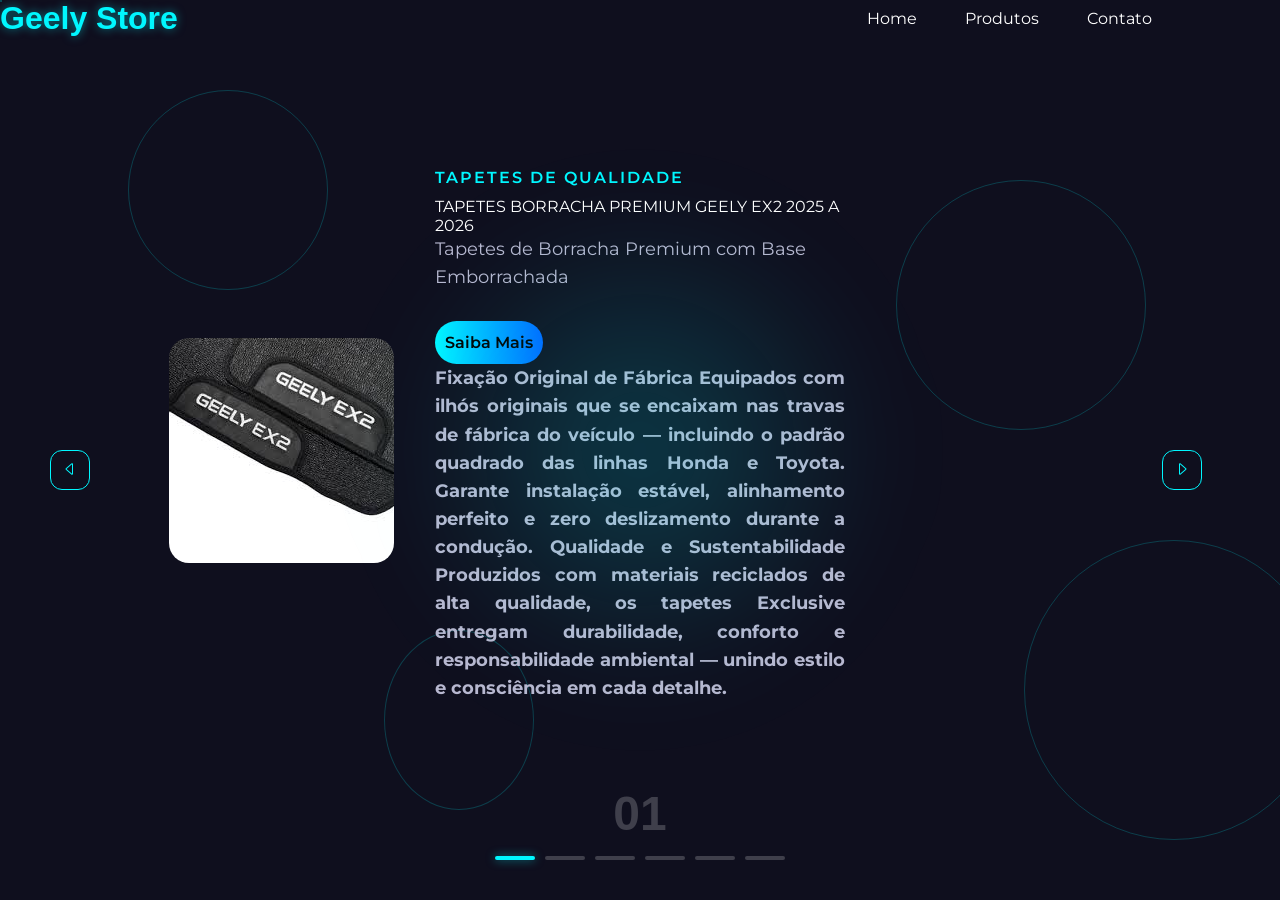
==== index.html @ b77f627a "Update" ====
<!DOCTYPE html>
<html lang="en">

<head>
    <meta charset="UTF-8">
    <meta name="viewport" content="width=device-width, initial-scale=1.0">
    <link rel="preconnect" href="https://fonts.googleapis.com">
    <link rel="preconnect" href="https://fonts.gstatic.com" crossorigin>
    <link href="https://fonts.googleapis.com/css2?family=Montserrat:ital,wght@0,100..900;1,100..900&display=swap"
        rel="stylesheet">
    <link rel="stylesheet" href="style.css">
    <title>Geely Store</title>
</head>

<body>
    <header>
        <div class="logo">Geely Store</div>
        <nav>
            <ul>
                <li>Home</li>
                <li>Produtos</li>
                <li>Contato</li>
            </ul>

        </nav>
    </header>

    <main class="container">
        <div class="tech-circle">
            <div class="circle"></div>
            <div class="circle"></div>
            <div class="circle"></div>
            <div class="circle"></div>
            <div class="circle"></div>
            <div class="circle"></div>
        </div>

        <div class="list">
            <div class="item active">
                <div class="product-img">
                    <img src="img/geely1.jpg">
                </div>
                <div class="content">
                    <p class="product-tag">TAPETES DE QUALIDADE</p>
                    <p class="produt-name">TAPETES BORRACHA PREMIUM GEELY EX2 2025 A 2026</p>
                    <p class="description">Tapetes de Borracha Premium com Base Emborrachada</p>
                    <button class="btn"> Saiba Mais</button>
                    <h1 class="saiba">Fixação Original de Fábrica Equipados com ilhós originais que se encaixam nas travas de fábrica do
                    veículo — incluindo o padrão quadrado das linhas Honda e Toyota. Garante instalação estável,
                    alinhamento perfeito e zero deslizamento durante a condução.

                    Qualidade e Sustentabilidade
                    Produzidos com materiais reciclados de alta qualidade, os tapetes Exclusive entregam durabilidade,
                    conforto e responsabilidade ambiental — unindo estilo e consciência em cada detalhe.
                    </h1>

                </div>
            </div>

            <div class="item ">
                <div class="product-img">
                    <img src="img/geely2.jpg">
                </div>
                <div class="content">
                    <p class="product-tag">CAPA DE CHAVE</p>
                    <p class="produt-name">Capa Chave Geely Ex2 Max E Pro Presença Proteção Geely Ex2</p>
                    <p class="description">Capinha Protetora Geely Ex2, Acessórios Geely Ex2 2026, Pneu Geely, Adaptador
                        Geely Ex2, Protetor Geely Ex2</p>
                    <button> Saiba Mais</button>
                    <h1 class="saiba">Capa Chave Geely EX2 - Proteção e Estilo para o seu Elétrico.
                    - Compatível com veículo Geely EX2 Pro e Max 2026
                    - Com ajuste preciso, proporciona segurança contra riscos e impactos sem interferir na usabilidade
                    dos botões.

                    Características do Produto:

                    - Proteção Total – Material resistente contra riscos e quedas.
                    - Ajuste Sob Medida – Acesso a todas as funções da chave.
                    - Design Moderno – Acabamento sofisticado
                    - Durável e Flexível – Silicone de alta qualidade
                    - Fácil Instalação – Encaixe rápido e seguro para o uso diário</h1>
                </div>
            </div>

            <div class="item ">
                <div class="product-img">
                    <img src="img/geely3.jpg">
                </div>
                <div class="content">
                    <p class="product-tag">CHAVEIRO LUXO</p>
                    <p class="produt-name">Chaveiro Compatível Com Geely Ec7 Ex2 Ex5 Luxo - L</p>
                    <p class="description">CHAVEIRO EM AÇO CROMADO E COURO LEGÍTIMO</p>
                    <button> Saiba Mais</button>
                    <h1 class="saiba">Acessório fabricado com materiais de alta qualidade, o chaveiro em aço cromado tem acabamento em
                    Metal que garante um brilho. Essa é pra você que deseja um detalhe cheio de estilo até mesmo para
                    suas chaves
                </div>
            </div>
            <div class="item ">
                <div class="product-img">
                    <img src="img/geely4.jpg">
                </div>
                <div class="content">
                    <p class="product-tag">CAPA DE CHAVE</p>
                    <p class="produt-name">Geely EX2 Geome Capa Chave Do Carro EV</p>
                    <p class="description">Geely EX2 Geome Capa Chave Do Carro EV Chaveiro Liga De Zinco Couro Caso Para
                        2025-2026</p>
                    <button> Saiba Mais</button>
                    <h1 class="saiba">🍀 Material do zinco + couro

                    🍀 À prova de choque, fino e fino.

                    🍀Cabedal em Couro: Couro protege chave De riscos, quedas e choques, protege contra marcas e
                    deformação. O botão protege os danos do botão e aumenta a aderência antiderrapante.

                    🍀Borda de liga de zinco: à prova de choque e resistente ao desgaste, protegendo a chave do seu
                    carro

                    🍀Elegância clássica: O couro proporciona complexidade atemporal, perfeitamente misturado com
                    decoração interior de alta qualidade e configurações profissionais.

                    🍀 Não afeta o sinal da chave.

                    🍀Fácil de transportar

                    🍀O design exclusivo da caixa permite fácil acesso a todos os botões, controles sem precisar remover
                    o estojo. </h1>

                
                </div>
            </div>
            <div class="item ">
                <div class="product-img">
                    <img src="img/geely5.jpg">
                </div>
                <div class="content">
                    <p class="product-tag">CAPA DE CHAVE</p>
                    <p class="produt-name">Capa De Proteção Para Chave Geely Ex2 Couro Com Fivela Rosa</p>
                    <p class="description">Tapetes de Borracha Premium com Base Emborrachada</p>
                    <button> Saiba Mais</button>
                    <h1 class="saiba">A Capa de Protecao para Chave Geely EX2 é a escolha ideal para quem busca aliar estilo e
                    funcionalidade. Fabricada em couro de alta qualidade, oferece uma proteção eficaz contra arranhões e
                    danos, garantindo que sua chave permaneça em perfeito estado. O design confere um toque de
                    elegência, tornando-a uma acessório que complementa o visual do seu veículo.

                    Com um gancho e correia inclusos, a capa é prática e fácil de transportar, permitindo que voce a
                    leve com segurança em qualquer lugar. Compatível com o modelo Geely EX2, é uma solução pensada
                    especialmente para os proprietários desse automóvel. A durabilidade do material assegura que voce
                    terá um produto que resiste ao uso diário, mantendo sua chave sempre protegida e estilosa.
                    </h1>
                    
                </div>
            </div>
            <div class="item ">
                <div class="product-img">
                    <img src="img/geely6.jpg">
                </div>
                <div class="content">
                    <p class="product-tag">PROTETOR PAINEL</p>
                    <p class="produt-name">Protetor Ppf Transparente Para Geely Ex2, Antirriscos</p>
                    <p class="description">Tapetes de Borracha Premium com Base Emborrachada</p>
                    <button> Saiba Mais</button>
                    <h1 class="saiba">Proteção invisível de alto desempenho** Este PPF transparente foi desenvolvido especialmente
                    para o Geely EX2, criando uma camada invisível que protege a pintura original contra riscos, pedras
                    e sujeira sem alterar a cor do veículo.</h1>
                </div>
            </div>
        </div>

        <div class="arrows">
            <button class="arrows-btn" id="prev">
                <svg xmlns="http://www.w3.org/2000/svg" width="16" height="16" fill="#00f7ff"
                    class="bi bi-caret-left" viewBox="0 0 16 16">
                    <path
                        d="M10 12.796V3.204L4.519 8zm-.659.753-5.48-4.796a1 1 0 0 1 0-1.506l5.48-4.796A1 1 0 0 1 11 3.204v9.592a1 1 0 0 1-1.659.753" />
                </svg>
            </button>
            <button class="arrows-btn" id="next">
                <svg xmlns="http://www.w3.org/2000/svg" width="16" height="16" fill="#00f7ff"
                    class="bi bi-caret-right" viewBox="0 0 16 16">
                    <path
                        d="M6 12.796V3.204L11.481 8zm.659.753 5.48-4.796a1 1 0 0 0 0-1.506L6.66 2.451C6.011 1.885 5 2.345 5 3.204v9.592a1 1 0 0 0 1.659.753" />
                </svg>
            </button>
        </div>

        <div class="indicators">
            <div class="numbers">01</div>
            <div class="dots">
                <div class="dot active"></div>
                <div class="dot"></div>
                <div class="dot"></div>
                <div class="dot"></div>
                <div class="dot"></div>
                <div class="dot"></div>
            </div>

        </div>
    </main>

</body>
<script src="script.js"></script>

</html>
---- style.css ----
* {
    margin: 0;
    padding: 0;
    box-sizing: border-box;
    list-style: none;
    font-family: "Montserrat", sans-serif;
}

body {
    background-color: #0f0f1e;
    color: #fff;
    font-size: 16px;
    overflow: hidden;
}

header {
    position: fixed;
    width: 90vw;
    top: 0;
    padding: 20 px 50px;
    display: flex;
    justify-content: space-between;
    align-items: center;
    z-index: 3;
}

.logo{
    font-family: "Orbitron", sans-serif;
    font-size: 2rem;
    font-weight: 900;
    color: #00f7ff;
    text-shadow: 0 0 10px rgba(0,247, 255,0.5);
}

header nav ul {
    display: flex;
    gap: 48px;
}

header nav ul li {
    cursor: pointer;
    position: relative;
    padding: 5px 0;
}

header nav ul li::after {
    content: '';
    position: absolute;
    left: 0;
    bottom: 0;
    width: 0;
    height: 2px;
    background-color: #00f7ff;
    transition: width 0.2s ease;
}

header nav ul li:hover::after{
    width: 100%;
}

.container{
    height: 100vh;
    position: linear-gradient(135deg, #0f0f1e 0%, #1f1f3a 0%);
    overflow: hidden;
}

.container::before {
    content: '';
    position: absolute;
    width: 500px;
    height: 500px;
    border-radius: 50%;
    background: radial-gradient(circle, rgba(0,247,255, 0.2)0%, rgba(15, 15, 30, 0)70%);
    top: 50%;
    left: 50%;
    transform: translate(-50%, -50%);
    filter: blur(50px);
    z-index: 1;
    animation: pulse 3s infinite alternate;
}

@keyframes pulse {
    0% {
        opacity: 0.5;
        transform: translate(-50%, -50%) scale (0.8);
    }
    100% {
        opacity: 1;
        transform: translate(-50%, -50%) scale(2);
    }
}

.list {
    width: 80%;
    height: 100%;
    margin: 0 auto;
    position: relative;
}

.item {
    position: absolute;
    inset: 0;
    display: flex;
    justify-content: center;
    align-items: center;
    opacity: 0;

    transform: translateX(100vw);
    transition: transform 0.7s ease-in-out,opacity 0.7s ease-in-out;
}

.active {
    opacity: 1;
    transform: translateX(0);
}

.product-img {
    width: 45%;
    height: 100%;
    display: flex;
    align-items: center;
    justify-content: center;
    position: relative;
    z-index: 2;
}

.product-img img{
    max-width: 80%;
    max-height: 60%;
    filter: drop-shadow(0 0 30px rgba (0, 247, 255, 0.3));
    border-radius: 20px;

    /* animation: float 3s ease-in-out infinite; */
    transform: translateX(200px);
    opacity: 0;
    transition: transform 0.6s ease, opacity 0.6s ease;
    transition-delay: 1.5s;
}

.active .product-img img {
    transform: translateX(0);
    opacity: 1;
    transition: transform 0.7s ease-in-out, opacity 0.7s ease-in-out;
}

.content {
    width: 90%;
    padding-right: 30%;
    display: flex;
    align-items: flex-start;
    justify-content: center;
    z-index: 2;
    flex-direction: column;
}

.content h1 {
   
    font-size: 1.1rem;
    color: #b8b8d0;
    line-height: 1.6;
    margin-bottom: 30px;
    max-width: 600px;
    text-align: justify;
    overflow: hidden;
}

.content button {
    padding: 12px 10px;
    background: linear-gradient(90deg, #00f7ff, #0066ff);
    border-radius: 30px;
    background-color: #000;
    font-size: 1rem;
    font-weight: 600;
    cursor: pointer;
    border: none;
    justify-content: center;
    align-items: center;
}

.product-tag {
    font-size: 1rem;
    text-transform: uppercase;
    color: #00f7ff;
    font-weight: 600;
    letter-spacing: 2px;
    margin-bottom: 10px;
}

.product-name {
    font-size: 4.5rem;
    font-family: "Orbitron", sans-serif;
    line-height: 1.1;
    margin-bottom: 20px;
}

.description {
    font-size: 1.1rem;
    color: #b8b8d0;
    line-height: 1.6;
    margin-bottom: 30px;
    max-width: 600px;
}

.arrows {
    position: absolute;
    width: 90%;
    right: 50px;
    left: 50px;
    display: flex;
    justify-content: space-between;
    top: 50%;
    transform: translateX(-50%, -50%);
    z-index: 5;    
}

.arrows-btn {
    width: 40px;
    height: 40px;
    border-radius: 30%;
    cursor: pointer;
    background-color: #0f0f1e;
    border: 1px solid #00f7ff;
    flex-direction: column;
    align-items: center;
    
}

.arrows-btn:hover {
    background-color: rgba(0, 247, 255, 0.2);
    border-color: #00f7ff;
    
}

.indicators {
    position: absolute;
    bottom: 40px;
    left: 50%;
    transform: translateX(-50%);
    display: flex;
    flex-direction: column;
    align-items: center;
    gap: 15px;
    z-index: 5;
}

.numbers {
    font-family: "Orbitron", sans-serif;
    font-size: 3rem;
    font-weight: 800;
    color: rgba(255, 255, 255, 0.2);
}

.dots {
    display: flex;
    align-items: center;
    gap: 10px;
}

.dot.active {
    background-color: #00f7ff;
    box-shadow: 0 0 10px rgba(0, 247, 255, 0.5);
}

.dot {
    width: 40px;
    height: 4px;
    border-radius: 2px;
    background-color: rgba(255, 255, 255, 0.2);
    cursor: pointer;
}

.tech-circle {
    position: absolute;
    top: 0;
    left: 0;
    width: 100%;
    height: 100%;
    overflow: hidden;
}

.circle {
    position:absolute;
    border-radius: 50%;
    border: 1px solid rgba(0, 247, 255, 0.2);
}

.circle:nth-child(1) {
    width: 200px;
    height: 200px;
    top: 10%;
    left: 10%;
}

.circle:nth-child(2) {
    width: 300px;
    height: 300px;
    top: 60%;
    left: 80%;
}

.circle:nth-child(3) {
    width: 150px;
    height: 180px;
    top: 70%;
    left: 30%;
}

.circle:nth-child(4) {
    width: 250px;
    height: 250px;
    top: 20%;
    left: 70%;
}
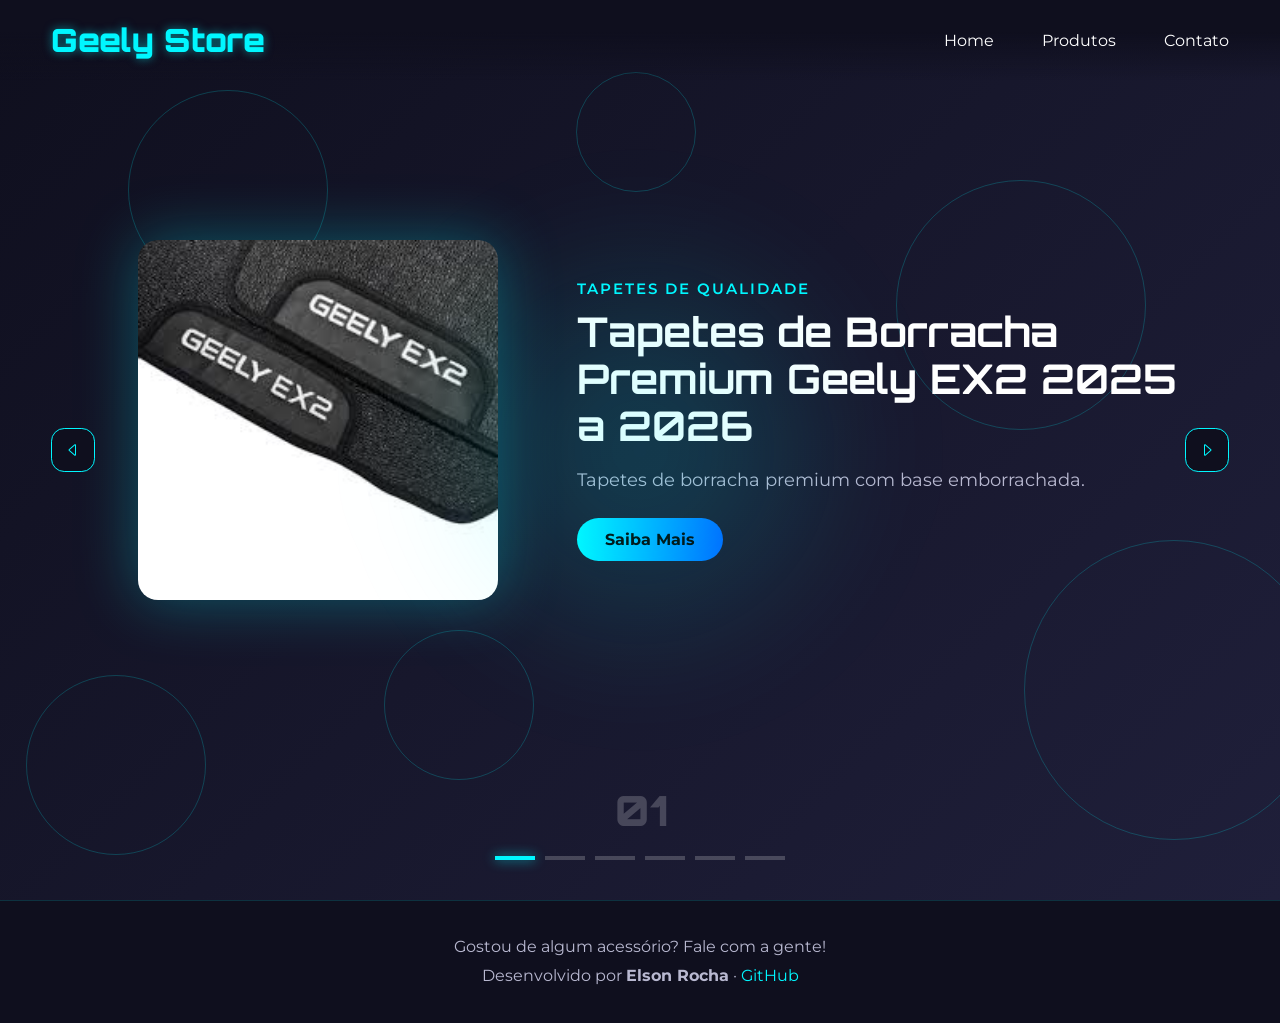
==== commit 0c818fa6: "Corrige a vitrine Geely Store e adiciona README - Layout responsivo para celular e tablet - Botão Sa" ====
--- a/index.html
+++ b/index.html
@@ -1,32 +1,37 @@
 <!DOCTYPE html>
-<html lang="en">
+<html lang="pt-BR">
 
 <head>
     <meta charset="UTF-8">
     <meta name="viewport" content="width=device-width, initial-scale=1.0">
+    <title>Geely Store | Acessórios para Geely EX2</title>
+    <meta name="description" content="Vitrine de acessórios para o Geely EX2: tapetes, capas de chave, chaveiros e película de proteção.">
+    <meta name="theme-color" content="#0f0f1e">
+    <meta property="og:title" content="Geely Store">
+    <meta property="og:description" content="Acessórios selecionados para o seu Geely EX2.">
+    <meta property="og:image" content="img/geely1.jpg">
     <link rel="preconnect" href="https://fonts.googleapis.com">
     <link rel="preconnect" href="https://fonts.gstatic.com" crossorigin>
-    <link href="https://fonts.googleapis.com/css2?family=Montserrat:ital,wght@0,100..900;1,100..900&display=swap"
+    <link href="https://fonts.googleapis.com/css2?family=Montserrat:wght@400;500;600;700&family=Orbitron:wght@700;900&display=swap"
         rel="stylesheet">
     <link rel="stylesheet" href="style.css">
-    <title>Geely Store</title>
+    <script src="script.js" defer></script>
 </head>
 
 <body>
-    <header>
-        <div class="logo">Geely Store</div>
-        <nav>
+    <header class="site-header">
+        <a class="logo" href="#inicio">Geely Store</a>
+        <nav aria-label="Menu principal">
             <ul>
-                <li>Home</li>
-                <li>Produtos</li>
-                <li>Contato</li>
+                <li><a href="#inicio">Home</a></li>
+                <li><a href="#produtos">Produtos</a></li>
+                <li><a href="#contato">Contato</a></li>
             </ul>
-
         </nav>
     </header>
 
-    <main class="container">
-        <div class="tech-circle">
+    <main class="container" id="inicio">
+        <div class="tech-circle" aria-hidden="true">
             <div class="circle"></div>
             <div class="circle"></div>
             <div class="circle"></div>
@@ -35,170 +40,156 @@
             <div class="circle"></div>
         </div>
 
-        <div class="list">
-            <div class="item active">
+        <h1 class="sr-only">Geely Store: acessórios para Geely EX2</h1>
+
+        <section class="list" id="produtos" aria-roledescription="carrossel" aria-label="Produtos em destaque">
+            <article class="item active" aria-roledescription="slide" aria-label="1 de 6">
                 <div class="product-img">
-                    <img src="img/geely1.jpg">
+                    <img src="img/geely1.jpg" alt="Tapetes de borracha com a inscrição Geely EX2" width="225" height="225">
                 </div>
                 <div class="content">
-                    <p class="product-tag">TAPETES DE QUALIDADE</p>
-                    <p class="produt-name">TAPETES BORRACHA PREMIUM GEELY EX2 2025 A 2026</p>
-                    <p class="description">Tapetes de Borracha Premium com Base Emborrachada</p>
-                    <button class="btn"> Saiba Mais</button>
-                    <h1 class="saiba">Fixação Original de Fábrica Equipados com ilhós originais que se encaixam nas travas de fábrica do
-                    veículo — incluindo o padrão quadrado das linhas Honda e Toyota. Garante instalação estável,
-                    alinhamento perfeito e zero deslizamento durante a condução.
+                    <p class="product-tag">Tapetes de qualidade</p>
+                    <h2 class="product-name">Tapetes de Borracha Premium Geely EX2 2025 a 2026</h2>
+                    <p class="description">Tapetes de borracha premium com base emborrachada.</p>
+                    <button class="btn" type="button" aria-expanded="false" aria-controls="saiba-1">Saiba Mais</button>
+                    <div class="saiba" id="saiba-1" hidden>
+                        <p><strong>Fixação original de fábrica.</strong> Equipados com ilhoses originais que se encaixam
+                            nas travas de fábrica do veículo. Garantem instalação estável, alinhamento perfeito e zero
+                            deslizamento durante a condução.</p>
+                        <p><strong>Qualidade e sustentabilidade.</strong> Produzidos com materiais reciclados de alta
+                            qualidade, entregam durabilidade, conforto e responsabilidade ambiental, unindo estilo e
+                            consciência em cada detalhe.</p>
+                    </div>
+                </div>
+            </article>
 
-                    Qualidade e Sustentabilidade
-                    Produzidos com materiais reciclados de alta qualidade, os tapetes Exclusive entregam durabilidade,
-                    conforto e responsabilidade ambiental — unindo estilo e consciência em cada detalhe.
-                    </h1>
-
-                </div>
-            </div>
-
-            <div class="item ">
+            <article class="item" aria-roledescription="slide" aria-label="2 de 6" aria-hidden="true">
                 <div class="product-img">
-                    <img src="img/geely2.jpg">
+                    <img src="img/geely2.jpg" alt="Capa de silicone para a chave do Geely EX2" width="225" height="225" loading="lazy">
                 </div>
                 <div class="content">
-                    <p class="product-tag">CAPA DE CHAVE</p>
-                    <p class="produt-name">Capa Chave Geely Ex2 Max E Pro Presença Proteção Geely Ex2</p>
-                    <p class="description">Capinha Protetora Geely Ex2, Acessórios Geely Ex2 2026, Pneu Geely, Adaptador
-                        Geely Ex2, Protetor Geely Ex2</p>
-                    <button> Saiba Mais</button>
-                    <h1 class="saiba">Capa Chave Geely EX2 - Proteção e Estilo para o seu Elétrico.
-                    - Compatível com veículo Geely EX2 Pro e Max 2026
-                    - Com ajuste preciso, proporciona segurança contra riscos e impactos sem interferir na usabilidade
-                    dos botões.
+                    <p class="product-tag">Capa de chave</p>
+                    <h2 class="product-name">Capa de Chave Geely EX2 Max e Pro</h2>
+                    <p class="description">Proteção e estilo para a chave do seu elétrico, em silicone de alta qualidade.</p>
+                    <button class="btn" type="button" aria-expanded="false" aria-controls="saiba-2">Saiba Mais</button>
+                    <div class="saiba" id="saiba-2" hidden>
+                        <p>Compatível com o Geely EX2 Pro e Max 2026. O ajuste preciso protege contra riscos e impactos
+                            sem atrapalhar o uso dos botões.</p>
+                        <ul>
+                            <li><strong>Proteção total:</strong> material resistente contra riscos e quedas.</li>
+                            <li><strong>Ajuste sob medida:</strong> acesso a todas as funções da chave.</li>
+                            <li><strong>Design moderno:</strong> acabamento sofisticado.</li>
+                            <li><strong>Durável e flexível:</strong> silicone de alta qualidade.</li>
+                            <li><strong>Fácil instalação:</strong> encaixe rápido e seguro.</li>
+                        </ul>
+                    </div>
+                </div>
+            </article>
 
-                    Características do Produto:
-
-                    - Proteção Total – Material resistente contra riscos e quedas.
-                    - Ajuste Sob Medida – Acesso a todas as funções da chave.
-                    - Design Moderno – Acabamento sofisticado
-                    - Durável e Flexível – Silicone de alta qualidade
-                    - Fácil Instalação – Encaixe rápido e seguro para o uso diário</h1>
-                </div>
-            </div>
-
-            <div class="item ">
+            <article class="item" aria-roledescription="slide" aria-label="3 de 6" aria-hidden="true">
                 <div class="product-img">
-                    <img src="img/geely3.jpg">
+                    <img src="img/geely3.jpg" alt="Chaveiro Geely em aço cromado e couro" width="225" height="225" loading="lazy">
                 </div>
                 <div class="content">
-                    <p class="product-tag">CHAVEIRO LUXO</p>
-                    <p class="produt-name">Chaveiro Compatível Com Geely Ec7 Ex2 Ex5 Luxo - L</p>
-                    <p class="description">CHAVEIRO EM AÇO CROMADO E COURO LEGÍTIMO</p>
-                    <button> Saiba Mais</button>
-                    <h1 class="saiba">Acessório fabricado com materiais de alta qualidade, o chaveiro em aço cromado tem acabamento em
-                    Metal que garante um brilho. Essa é pra você que deseja um detalhe cheio de estilo até mesmo para
-                    suas chaves
+                    <p class="product-tag">Chaveiro luxo</p>
+                    <h2 class="product-name">Chaveiro Geely EC7, EX2 e EX5 Luxo</h2>
+                    <p class="description">Chaveiro em aço cromado e couro legítimo.</p>
+                    <button class="btn" type="button" aria-expanded="false" aria-controls="saiba-3">Saiba Mais</button>
+                    <div class="saiba" id="saiba-3" hidden>
+                        <p>Fabricado com materiais de alta qualidade, o chaveiro em aço cromado tem acabamento metálico
+                            que garante brilho duradouro. Ideal para quem quer um detalhe cheio de estilo até nas chaves.</p>
+                    </div>
                 </div>
-            </div>
-            <div class="item ">
+            </article>
+
+            <article class="item" aria-roledescription="slide" aria-label="4 de 6" aria-hidden="true">
                 <div class="product-img">
-                    <img src="img/geely4.jpg">
+                    <img src="img/geely4.jpg" alt="Capa de chave Geely em liga de zinco e couro" width="225" height="225" loading="lazy">
                 </div>
                 <div class="content">
-                    <p class="product-tag">CAPA DE CHAVE</p>
-                    <p class="produt-name">Geely EX2 Geome Capa Chave Do Carro EV</p>
-                    <p class="description">Geely EX2 Geome Capa Chave Do Carro EV Chaveiro Liga De Zinco Couro Caso Para
-                        2025-2026</p>
-                    <button> Saiba Mais</button>
-                    <h1 class="saiba">🍀 Material do zinco + couro
+                    <p class="product-tag">Capa de chave</p>
+                    <h2 class="product-name">Capa de Chave Geome Geely EX2</h2>
+                    <p class="description">Capa em liga de zinco e couro para a chave do Geely EX2 2025 e 2026.</p>
+                    <button class="btn" type="button" aria-expanded="false" aria-controls="saiba-4">Saiba Mais</button>
+                    <div class="saiba" id="saiba-4" hidden>
+                        <ul>
+                            <li><strong>Couro:</strong> protege a chave de riscos, quedas e marcas, e deixa a pegada antiderrapante.</li>
+                            <li><strong>Borda de liga de zinco:</strong> à prova de choque e resistente ao desgaste.</li>
+                            <li><strong>Fina e leve:</strong> fácil de levar no bolso.</li>
+                            <li><strong>Não afeta o sinal</strong> da chave.</li>
+                            <li><strong>Acesso a todos os botões</strong> sem tirar a capa.</li>
+                        </ul>
+                    </div>
+                </div>
+            </article>
 
-                    🍀 À prova de choque, fino e fino.
-
-                    🍀Cabedal em Couro: Couro protege chave De riscos, quedas e choques, protege contra marcas e
-                    deformação. O botão protege os danos do botão e aumenta a aderência antiderrapante.
-
-                    🍀Borda de liga de zinco: à prova de choque e resistente ao desgaste, protegendo a chave do seu
-                    carro
-
-                    🍀Elegância clássica: O couro proporciona complexidade atemporal, perfeitamente misturado com
-                    decoração interior de alta qualidade e configurações profissionais.
-
-                    🍀 Não afeta o sinal da chave.
-
-                    🍀Fácil de transportar
-
-                    🍀O design exclusivo da caixa permite fácil acesso a todos os botões, controles sem precisar remover
-                    o estojo. </h1>
-
-                
-                </div>
-            </div>
-            <div class="item ">
+            <article class="item" aria-roledescription="slide" aria-label="5 de 6" aria-hidden="true">
                 <div class="product-img">
-                    <img src="img/geely5.jpg">
+                    <img src="img/geely5.jpg" alt="Capa de chave Geely EX2 em couro rosa com fivela" width="210" height="210" loading="lazy">
                 </div>
                 <div class="content">
-                    <p class="product-tag">CAPA DE CHAVE</p>
-                    <p class="produt-name">Capa De Proteção Para Chave Geely Ex2 Couro Com Fivela Rosa</p>
-                    <p class="description">Tapetes de Borracha Premium com Base Emborrachada</p>
-                    <button> Saiba Mais</button>
-                    <h1 class="saiba">A Capa de Protecao para Chave Geely EX2 é a escolha ideal para quem busca aliar estilo e
-                    funcionalidade. Fabricada em couro de alta qualidade, oferece uma proteção eficaz contra arranhões e
-                    danos, garantindo que sua chave permaneça em perfeito estado. O design confere um toque de
-                    elegência, tornando-a uma acessório que complementa o visual do seu veículo.
+                    <p class="product-tag">Capa de chave</p>
+                    <h2 class="product-name">Capa de Chave Geely EX2 em Couro Rosa</h2>
+                    <p class="description">Capa de couro com fivela, gancho e correia inclusos.</p>
+                    <button class="btn" type="button" aria-expanded="false" aria-controls="saiba-5">Saiba Mais</button>
+                    <div class="saiba" id="saiba-5" hidden>
+                        <p>Une estilo e funcionalidade. Fabricada em couro de alta qualidade, protege contra arranhões e
+                            danos e dá um toque de elegância ao seu dia a dia.</p>
+                        <p>Com gancho e correia inclusos, é prática de transportar. Feita especialmente para o Geely EX2,
+                            resiste ao uso diário e mantém a chave sempre protegida.</p>
+                    </div>
+                </div>
+            </article>
 
-                    Com um gancho e correia inclusos, a capa é prática e fácil de transportar, permitindo que voce a
-                    leve com segurança em qualquer lugar. Compatível com o modelo Geely EX2, é uma solução pensada
-                    especialmente para os proprietários desse automóvel. A durabilidade do material assegura que voce
-                    terá um produto que resiste ao uso diário, mantendo sua chave sempre protegida e estilosa.
-                    </h1>
-                    
-                </div>
-            </div>
-            <div class="item ">
+            <article class="item" aria-roledescription="slide" aria-label="6 de 6" aria-hidden="true">
                 <div class="product-img">
-                    <img src="img/geely6.jpg">
+                    <img src="img/geely6.jpg" alt="Película PPF transparente aplicada no Geely EX2" width="225" height="225" loading="lazy">
                 </div>
                 <div class="content">
-                    <p class="product-tag">PROTETOR PAINEL</p>
-                    <p class="produt-name">Protetor Ppf Transparente Para Geely Ex2, Antirriscos</p>
-                    <p class="description">Tapetes de Borracha Premium com Base Emborrachada</p>
-                    <button> Saiba Mais</button>
-                    <h1 class="saiba">Proteção invisível de alto desempenho** Este PPF transparente foi desenvolvido especialmente
-                    para o Geely EX2, criando uma camada invisível que protege a pintura original contra riscos, pedras
-                    e sujeira sem alterar a cor do veículo.</h1>
+                    <p class="product-tag">Proteção</p>
+                    <h2 class="product-name">Película PPF Transparente Geely EX2</h2>
+                    <p class="description">Proteção invisível antirriscos para a pintura e o painel.</p>
+                    <button class="btn" type="button" aria-expanded="false" aria-controls="saiba-6">Saiba Mais</button>
+                    <div class="saiba" id="saiba-6" hidden>
+                        <p>Película PPF transparente de alto desempenho, desenvolvida especialmente para o Geely EX2. Cria
+                            uma camada invisível que protege a pintura original contra riscos, pedras e sujeira, sem
+                            alterar a cor do veículo.</p>
+                    </div>
                 </div>
-            </div>
-        </div>
+            </article>
+        </section>
 
         <div class="arrows">
-            <button class="arrows-btn" id="prev">
-                <svg xmlns="http://www.w3.org/2000/svg" width="16" height="16" fill="#00f7ff"
-                    class="bi bi-caret-left" viewBox="0 0 16 16">
-                    <path
-                        d="M10 12.796V3.204L4.519 8zm-.659.753-5.48-4.796a1 1 0 0 1 0-1.506l5.48-4.796A1 1 0 0 1 11 3.204v9.592a1 1 0 0 1-1.659.753" />
+            <button class="arrows-btn" id="prev" type="button" aria-label="Produto anterior">
+                <svg xmlns="http://www.w3.org/2000/svg" width="16" height="16" fill="currentColor" viewBox="0 0 16 16" aria-hidden="true">
+                    <path d="M10 12.796V3.204L4.519 8zm-.659.753-5.48-4.796a1 1 0 0 1 0-1.506l5.48-4.796A1 1 0 0 1 11 3.204v9.592a1 1 0 0 1-1.659.753" />
                 </svg>
             </button>
-            <button class="arrows-btn" id="next">
-                <svg xmlns="http://www.w3.org/2000/svg" width="16" height="16" fill="#00f7ff"
-                    class="bi bi-caret-right" viewBox="0 0 16 16">
-                    <path
-                        d="M6 12.796V3.204L11.481 8zm.659.753 5.48-4.796a1 1 0 0 0 0-1.506L6.66 2.451C6.011 1.885 5 2.345 5 3.204v9.592a1 1 0 0 0 1.659.753" />
+            <button class="arrows-btn" id="next" type="button" aria-label="Próximo produto">
+                <svg xmlns="http://www.w3.org/2000/svg" width="16" height="16" fill="currentColor" viewBox="0 0 16 16" aria-hidden="true">
+                    <path d="M6 12.796V3.204L11.481 8zm.659.753 5.48-4.796a1 1 0 0 0 0-1.506L6.66 2.451C6.011 1.885 5 2.345 5 3.204v9.592a1 1 0 0 0 1.659.753" />
                 </svg>
             </button>
         </div>
 
         <div class="indicators">
-            <div class="numbers">01</div>
+            <div class="numbers" aria-live="polite">01</div>
             <div class="dots">
-                <div class="dot active"></div>
-                <div class="dot"></div>
-                <div class="dot"></div>
-                <div class="dot"></div>
-                <div class="dot"></div>
-                <div class="dot"></div>
+                <button class="dot active" type="button" aria-label="Ir para o produto 1"></button>
+                <button class="dot" type="button" aria-label="Ir para o produto 2"></button>
+                <button class="dot" type="button" aria-label="Ir para o produto 3"></button>
+                <button class="dot" type="button" aria-label="Ir para o produto 4"></button>
+                <button class="dot" type="button" aria-label="Ir para o produto 5"></button>
+                <button class="dot" type="button" aria-label="Ir para o produto 6"></button>
             </div>
-
         </div>
     </main>
 
+    <footer class="site-footer" id="contato">
+        <p>Gostou de algum acessório? Fale com a gente!</p>
+        <p>Desenvolvido por <strong>Elson Rocha</strong> ·
+            <a href="https://github.com/elsondev-backend" target="_blank" rel="noopener">GitHub</a></p>
+    </footer>
 </body>
-<script src="script.js"></script>
 
-</html>+</html>
--- a/style.css
+++ b/style.css
@@ -1,66 +1,111 @@
+:root {
+    --fundo: #0f0f1e;
+    --fundo-2: #1f1f3a;
+    --neon: #00f7ff;
+    --azul: #0066ff;
+    --texto: #fff;
+    --texto-suave: #b8b8d0;
+    --gutter: max(16px, 4vw);
+}
+
 * {
     margin: 0;
     padding: 0;
     box-sizing: border-box;
+}
+
+ul {
     list-style: none;
+}
+
+body {
+    background-color: var(--fundo);
+    color: var(--texto);
     font-family: "Montserrat", sans-serif;
-}
-
-body {
-    background-color: #0f0f1e;
-    color: #fff;
     font-size: 16px;
+    overflow-x: hidden;
+}
+
+a {
+    color: inherit;
+    text-decoration: none;
+}
+
+button {
+    font: inherit;
+}
+
+:focus-visible {
+    outline: 2px solid var(--neon);
+    outline-offset: 3px;
+}
+
+.sr-only {
+    position: absolute;
+    width: 1px;
+    height: 1px;
     overflow: hidden;
-}
-
-header {
+    clip: rect(0 0 0 0);
+    white-space: nowrap;
+}
+
+/* ---------- Cabeçalho ---------- */
+
+.site-header {
     position: fixed;
-    width: 90vw;
-    top: 0;
-    padding: 20 px 50px;
+    inset: 0 0 auto 0;
+    padding: 20px var(--gutter);
     display: flex;
     justify-content: space-between;
     align-items: center;
-    z-index: 3;
-}
-
-.logo{
+    gap: 16px;
+    z-index: 10;
+    background: linear-gradient(var(--fundo) 40%, transparent);
+}
+
+.logo {
     font-family: "Orbitron", sans-serif;
-    font-size: 2rem;
+    font-size: clamp(1.3rem, 3vw, 2rem);
     font-weight: 900;
-    color: #00f7ff;
-    text-shadow: 0 0 10px rgba(0,247, 255,0.5);
-}
-
-header nav ul {
-    display: flex;
-    gap: 48px;
-}
-
-header nav ul li {
-    cursor: pointer;
+    color: var(--neon);
+    text-shadow: 0 0 10px rgba(0, 247, 255, 0.5);
+}
+
+.site-header nav ul {
+    display: flex;
+    gap: clamp(16px, 4vw, 48px);
+}
+
+.site-header nav a {
     position: relative;
     padding: 5px 0;
-}
-
-header nav ul li::after {
+    display: inline-block;
+}
+
+.site-header nav a::after {
     content: '';
     position: absolute;
     left: 0;
     bottom: 0;
     width: 0;
     height: 2px;
-    background-color: #00f7ff;
+    background-color: var(--neon);
     transition: width 0.2s ease;
 }
 
-header nav ul li:hover::after{
+.site-header nav a:hover::after,
+.site-header nav a:focus-visible::after {
     width: 100%;
 }
 
-.container{
+/* ---------- Área do carrossel ---------- */
+
+.container {
+    position: relative;
     height: 100vh;
-    position: linear-gradient(135deg, #0f0f1e 0%, #1f1f3a 0%);
+    height: 100svh;
+    min-height: 560px;
+    background: linear-gradient(135deg, var(--fundo) 0%, var(--fundo-2) 100%);
     overflow: hidden;
 }
 
@@ -70,20 +115,22 @@
     width: 500px;
     height: 500px;
     border-radius: 50%;
-    background: radial-gradient(circle, rgba(0,247,255, 0.2)0%, rgba(15, 15, 30, 0)70%);
+    background: radial-gradient(circle, rgba(0, 247, 255, 0.2) 0%, rgba(15, 15, 30, 0) 70%);
     top: 50%;
     left: 50%;
     transform: translate(-50%, -50%);
     filter: blur(50px);
     z-index: 1;
     animation: pulse 3s infinite alternate;
+    pointer-events: none;
 }
 
 @keyframes pulse {
     0% {
         opacity: 0.5;
-        transform: translate(-50%, -50%) scale (0.8);
-    }
+        transform: translate(-50%, -50%) scale(0.8);
+    }
+
     100% {
         opacity: 1;
         transform: translate(-50%, -50%) scale(2);
@@ -91,7 +138,7 @@
 }
 
 .list {
-    width: 80%;
+    width: min(1200px, 100% - 2 * var(--gutter) - 100px);
     height: 100%;
     margin: 0 auto;
     position: relative;
@@ -100,23 +147,25 @@
 .item {
     position: absolute;
     inset: 0;
+    padding: 90px 0 150px;
     display: flex;
     justify-content: center;
     align-items: center;
+    gap: 4%;
     opacity: 0;
-
+    visibility: hidden;
     transform: translateX(100vw);
-    transition: transform 0.7s ease-in-out,opacity 0.7s ease-in-out;
-}
-
-.active {
+    transition: transform 0.7s ease-in-out, opacity 0.7s ease-in-out, visibility 0.7s;
+}
+
+.item.active {
     opacity: 1;
+    visibility: visible;
     transform: translateX(0);
 }
 
 .product-img {
-    width: 45%;
-    height: 100%;
+    flex: 0 0 40%;
     display: flex;
     align-items: center;
     justify-content: center;
@@ -124,129 +173,151 @@
     z-index: 2;
 }
 
-.product-img img{
-    max-width: 80%;
-    max-height: 60%;
-    filter: drop-shadow(0 0 30px rgba (0, 247, 255, 0.3));
+.product-img img {
+    width: min(100%, 360px);
+    height: auto;
+    aspect-ratio: 1;
+    object-fit: cover;
     border-radius: 20px;
-
-    /* animation: float 3s ease-in-out infinite; */
+    filter: drop-shadow(0 0 30px rgba(0, 247, 255, 0.3));
     transform: translateX(200px);
     opacity: 0;
-    transition: transform 0.6s ease, opacity 0.6s ease;
-    transition-delay: 1.5s;
-}
-
-.active .product-img img {
+    transition: transform 0.7s ease-in-out 0.3s, opacity 0.7s ease-in-out 0.3s;
+}
+
+.item.active .product-img img {
     transform: translateX(0);
     opacity: 1;
-    transition: transform 0.7s ease-in-out, opacity 0.7s ease-in-out;
 }
 
 .content {
-    width: 90%;
-    padding-right: 30%;
-    display: flex;
+    flex: 1;
+    max-width: 600px;
+    display: flex;
+    flex-direction: column;
     align-items: flex-start;
-    justify-content: center;
     z-index: 2;
-    flex-direction: column;
-}
-
-.content h1 {
-   
-    font-size: 1.1rem;
-    color: #b8b8d0;
-    line-height: 1.6;
-    margin-bottom: 30px;
-    max-width: 600px;
-    text-align: justify;
-    overflow: hidden;
-}
-
-.content button {
-    padding: 12px 10px;
-    background: linear-gradient(90deg, #00f7ff, #0066ff);
-    border-radius: 30px;
-    background-color: #000;
-    font-size: 1rem;
-    font-weight: 600;
-    cursor: pointer;
-    border: none;
-    justify-content: center;
-    align-items: center;
 }
 
 .product-tag {
-    font-size: 1rem;
+    font-size: 0.95rem;
     text-transform: uppercase;
-    color: #00f7ff;
+    color: var(--neon);
     font-weight: 600;
     letter-spacing: 2px;
     margin-bottom: 10px;
 }
 
 .product-name {
-    font-size: 4.5rem;
     font-family: "Orbitron", sans-serif;
-    line-height: 1.1;
-    margin-bottom: 20px;
+    font-size: clamp(1.4rem, 3.2vw, 2.6rem);
+    line-height: 1.15;
+    margin-bottom: 16px;
 }
 
 .description {
     font-size: 1.1rem;
-    color: #b8b8d0;
+    color: var(--texto-suave);
     line-height: 1.6;
-    margin-bottom: 30px;
-    max-width: 600px;
-}
+    margin-bottom: 24px;
+}
+
+.btn {
+    padding: 12px 28px;
+    background: linear-gradient(90deg, var(--neon), var(--azul));
+    color: #000;
+    border: none;
+    border-radius: 30px;
+    font-size: 1rem;
+    font-weight: 700;
+    cursor: pointer;
+    transition: transform 0.2s ease, box-shadow 0.2s ease;
+}
+
+.btn:hover {
+    transform: translateY(-2px);
+    box-shadow: 0 0 20px rgba(0, 247, 255, 0.5);
+}
+
+.saiba {
+    margin-top: 20px;
+    max-height: 32vh;
+    overflow-y: auto;
+    padding-right: 8px;
+    font-size: 1rem;
+    color: var(--texto-suave);
+    line-height: 1.6;
+}
+
+.saiba p + p,
+.saiba p + ul {
+    margin-top: 10px;
+}
+
+.saiba ul {
+    display: grid;
+    gap: 6px;
+}
+
+.saiba li::before {
+    content: '▸ ';
+    color: var(--neon);
+}
+
+.saiba strong {
+    color: var(--texto);
+}
+
+/* ---------- Setas ---------- */
 
 .arrows {
     position: absolute;
-    width: 90%;
-    right: 50px;
-    left: 50px;
+    left: var(--gutter);
+    right: var(--gutter);
+    top: 50%;
+    transform: translateY(-50%);
     display: flex;
     justify-content: space-between;
-    top: 50%;
-    transform: translateX(-50%, -50%);
-    z-index: 5;    
+    pointer-events: none;
+    z-index: 5;
 }
 
 .arrows-btn {
-    width: 40px;
-    height: 40px;
+    width: 44px;
+    height: 44px;
+    display: grid;
+    place-items: center;
     border-radius: 30%;
     cursor: pointer;
-    background-color: #0f0f1e;
-    border: 1px solid #00f7ff;
+    color: var(--neon);
+    background-color: var(--fundo);
+    border: 1px solid var(--neon);
+    pointer-events: auto;
+    transition: background-color 0.2s ease;
+}
+
+.arrows-btn:hover {
+    background-color: rgba(0, 247, 255, 0.2);
+}
+
+/* ---------- Indicadores ---------- */
+
+.indicators {
+    position: absolute;
+    bottom: 32px;
+    left: 50%;
+    transform: translateX(-50%);
+    display: flex;
     flex-direction: column;
     align-items: center;
-    
-}
-
-.arrows-btn:hover {
-    background-color: rgba(0, 247, 255, 0.2);
-    border-color: #00f7ff;
-    
-}
-
-.indicators {
-    position: absolute;
-    bottom: 40px;
-    left: 50%;
-    transform: translateX(-50%);
-    display: flex;
-    flex-direction: column;
-    align-items: center;
-    gap: 15px;
+    gap: 12px;
     z-index: 5;
 }
 
 .numbers {
     font-family: "Orbitron", sans-serif;
-    font-size: 3rem;
-    font-weight: 800;
+    font-size: 2.6rem;
+    font-weight: 900;
     color: rgba(255, 255, 255, 0.2);
 }
 
@@ -254,78 +325,151 @@
     display: flex;
     align-items: center;
     gap: 10px;
-}
-
-.dot.active {
-    background-color: #00f7ff;
-    box-shadow: 0 0 10px rgba(0, 247, 255, 0.5);
 }
 
 .dot {
     width: 40px;
     height: 4px;
+    border: none;
     border-radius: 2px;
     background-color: rgba(255, 255, 255, 0.2);
     cursor: pointer;
-}
+    /* área de clique maior sem mudar o visual */
+    background-clip: content-box;
+    padding: 8px 0;
+    box-sizing: content-box;
+}
+
+.dot.active {
+    background-color: var(--neon);
+    filter: drop-shadow(0 0 6px rgba(0, 247, 255, 0.7));
+}
+
+/* ---------- Círculos decorativos ---------- */
 
 .tech-circle {
     position: absolute;
-    top: 0;
-    left: 0;
-    width: 100%;
-    height: 100%;
+    inset: 0;
     overflow: hidden;
+    pointer-events: none;
 }
 
 .circle {
-    position:absolute;
+    position: absolute;
     border-radius: 50%;
     border: 1px solid rgba(0, 247, 255, 0.2);
 }
 
-.circle:nth-child(1) {
-    width: 200px;
-    height: 200px;
-    top: 10%;
-    left: 10%;
-}
-
-.circle:nth-child(2) {
-    width: 300px;
-    height: 300px;
-    top: 60%;
-    left: 80%;
-}
-
-.circle:nth-child(3) {
-    width: 150px;
-    height: 180px;
-    top: 70%;
-    left: 30%;
-}
-
-.circle:nth-child(4) {
-    width: 250px;
-    height: 250px;
-    top: 20%;
-    left: 70%;
-}
-
-
-
-
-
-
-
-
-
-
-
-
-
-
-
-
-
-
+.circle:nth-child(1) { width: 200px; height: 200px; top: 10%; left: 10%; }
+.circle:nth-child(2) { width: 300px; height: 300px; top: 60%; left: 80%; }
+.circle:nth-child(3) { width: 150px; height: 150px; top: 70%; left: 30%; }
+.circle:nth-child(4) { width: 250px; height: 250px; top: 20%; left: 70%; }
+.circle:nth-child(5) { width: 120px; height: 120px; top: 8%;  left: 45%; }
+.circle:nth-child(6) { width: 180px; height: 180px; top: 75%; left: 2%; }
+
+/* ---------- Rodapé ---------- */
+
+.site-footer {
+    padding: 32px var(--gutter);
+    text-align: center;
+    color: var(--texto-suave);
+    border-top: 1px solid rgba(0, 247, 255, 0.15);
+    line-height: 1.8;
+}
+
+.site-footer a {
+    color: var(--neon);
+}
+
+/* ---------- Tablet e celular ---------- */
+
+@media (max-width: 860px) {
+    .list {
+        width: calc(100% - 2 * var(--gutter));
+    }
+
+    .item {
+        flex-direction: column;
+        justify-content: safe center;
+        gap: 20px;
+        padding: 84px 0 110px;
+    }
+
+    .product-img {
+        flex: none;
+    }
+
+    .product-img img {
+        width: min(55vw, 32vh, 260px);
+    }
+
+    .content {
+        width: 100%;
+        max-width: none;
+        flex: 1 1 auto;
+        min-height: 0;
+    }
+
+    .description {
+        font-size: 1rem;
+        margin-bottom: 16px;
+    }
+
+    .saiba {
+        max-height: none;
+        flex: 1 1 auto;
+        min-height: 0;
+        margin-top: 14px;
+        font-size: 0.95rem;
+    }
+
+    /* setas descem para junto dos indicadores */
+    .arrows {
+        top: auto;
+        bottom: 46px;
+        transform: none;
+    }
+
+    .indicators {
+        bottom: 24px;
+    }
+
+    .numbers {
+        font-size: 2rem;
+    }
+
+    .dot {
+        width: 24px;
+    }
+}
+
+@media (max-width: 480px) {
+    .site-header {
+        flex-direction: column;
+        align-items: flex-start;
+        gap: 6px;
+        padding-top: 14px;
+    }
+
+    .site-header nav ul {
+        gap: 20px;
+        font-size: 0.95rem;
+    }
+
+    .item {
+        padding-top: 104px;
+    }
+
+    .product-tag {
+        font-size: 0.8rem;
+    }
+}
+
+@media (prefers-reduced-motion: reduce) {
+    *,
+    *::before,
+    *::after {
+        animation: none !important;
+        transition: none !important;
+    }
+}
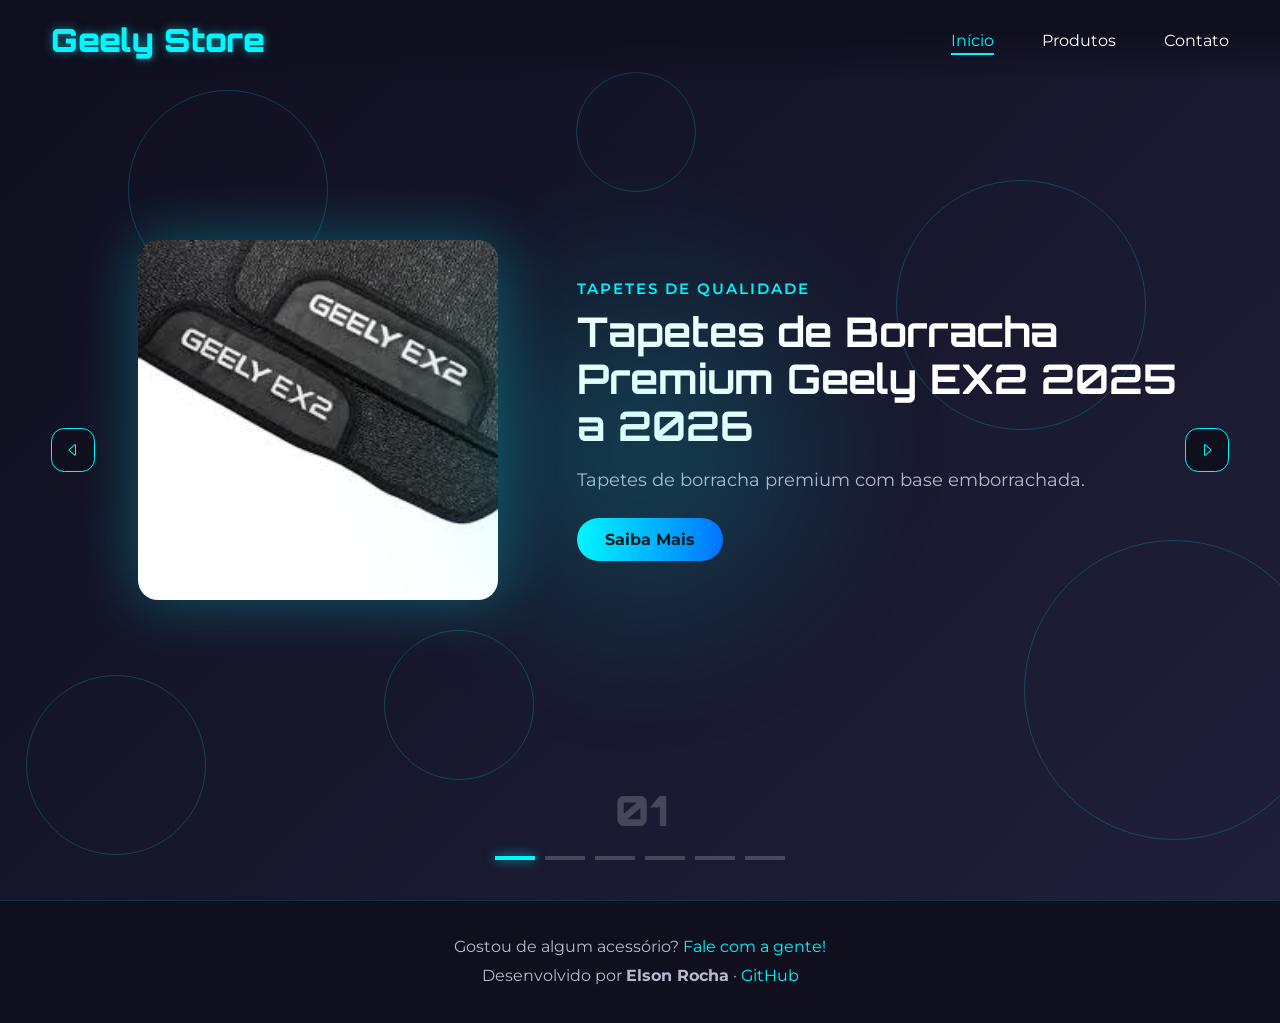
==== commit 050402df: "Cria as páginas Produtos e Contato e liga o menu - Menu Início, Produtos e Contato agora abre página" ====
--- a/index.html
+++ b/index.html
@@ -20,12 +20,12 @@
 
 <body>
     <header class="site-header">
-        <a class="logo" href="#inicio">Geely Store</a>
+        <a class="logo" href="index.html">Geely Store</a>
         <nav aria-label="Menu principal">
             <ul>
-                <li><a href="#inicio">Home</a></li>
-                <li><a href="#produtos">Produtos</a></li>
-                <li><a href="#contato">Contato</a></li>
+                <li><a href="index.html" aria-current="page">Início</a></li>
+                <li><a href="produtos.html">Produtos</a></li>
+                <li><a href="contato.html">Contato</a></li>
             </ul>
         </nav>
     </header>
@@ -185,8 +185,8 @@
         </div>
     </main>
 
-    <footer class="site-footer" id="contato">
-        <p>Gostou de algum acessório? Fale com a gente!</p>
+    <footer class="site-footer">
+        <p>Gostou de algum acessório? <a href="contato.html">Fale com a gente!</a></p>
         <p>Desenvolvido por <strong>Elson Rocha</strong> ·
             <a href="https://github.com/elsondev-backend" target="_blank" rel="noopener">GitHub</a></p>
     </footer>
--- a/style.css
+++ b/style.css
@@ -473,3 +473,219 @@
         transition: none !important;
     }
 }
+
+/* ---------- Páginas internas (Produtos e Contato) ---------- */
+
+.site-header nav a[aria-current="page"] {
+    color: var(--neon);
+}
+
+.site-header nav a[aria-current="page"]::after {
+    width: 100%;
+}
+
+.page {
+    background: var(--fundo) linear-gradient(135deg, var(--fundo) 0%, var(--fundo-2) 100%);
+    min-height: 100vh;
+}
+
+.page-main {
+    width: min(1200px, 100% - 2 * var(--gutter));
+    margin: 0 auto;
+    padding: 120px 0 60px;
+}
+
+.page-intro {
+    margin-bottom: 40px;
+    max-width: 700px;
+}
+
+.page-intro h1 {
+    font-family: "Orbitron", sans-serif;
+    font-size: clamp(2rem, 5vw, 3.2rem);
+    margin-bottom: 12px;
+    text-shadow: 0 0 20px rgba(0, 247, 255, 0.3);
+}
+
+.grid {
+    display: grid;
+    grid-template-columns: repeat(auto-fill, minmax(min(100%, 320px), 1fr));
+    gap: 24px;
+    align-items: start;
+}
+
+.card {
+    background: rgba(255, 255, 255, 0.03);
+    border: 1px solid rgba(0, 247, 255, 0.2);
+    border-radius: 20px;
+    overflow: hidden;
+    transition: border-color 0.2s ease, transform 0.2s ease, box-shadow 0.2s ease;
+    scroll-margin-top: 100px;
+}
+
+.card:hover {
+    border-color: var(--neon);
+    transform: translateY(-4px);
+    box-shadow: 0 0 30px rgba(0, 247, 255, 0.15);
+}
+
+.card img {
+    display: block;
+    width: 100%;
+    height: auto;
+    aspect-ratio: 4 / 3;
+    object-fit: cover;
+}
+
+.card-body {
+    padding: 20px;
+}
+
+.card-title {
+    font-family: "Orbitron", sans-serif;
+    font-size: 1.15rem;
+    line-height: 1.3;
+    margin-bottom: 10px;
+}
+
+.card .description {
+    font-size: 0.95rem;
+    margin-bottom: 14px;
+}
+
+details.saiba {
+    margin: 0 0 18px;
+    max-height: none;
+    overflow: visible;
+    padding: 0;
+}
+
+details.saiba summary {
+    cursor: pointer;
+    color: var(--neon);
+    font-weight: 600;
+    margin-bottom: 8px;
+}
+
+a.btn {
+    display: inline-block;
+}
+
+.btn-outline {
+    background: transparent;
+    color: var(--neon);
+    border: 1px solid var(--neon);
+}
+
+/* Contato */
+
+.contact {
+    display: grid;
+    grid-template-columns: 2fr 1fr;
+    gap: 32px;
+    align-items: start;
+}
+
+.contact-form {
+    display: grid;
+    grid-template-columns: 1fr 1fr;
+    gap: 18px;
+    padding: 28px;
+    background: rgba(255, 255, 255, 0.03);
+    border: 1px solid rgba(0, 247, 255, 0.2);
+    border-radius: 20px;
+}
+
+.contact-form label {
+    display: grid;
+    gap: 6px;
+    font-weight: 600;
+    font-size: 0.95rem;
+}
+
+.contact-form .full,
+.contact-form .form-status {
+    grid-column: 1 / -1;
+}
+
+.contact-form input,
+.contact-form select,
+.contact-form textarea {
+    font: inherit;
+    font-weight: 400;
+    color: var(--texto);
+    background: var(--fundo);
+    border: 1px solid rgba(255, 255, 255, 0.15);
+    border-radius: 10px;
+    padding: 12px 14px;
+}
+
+.contact-form select option {
+    background: var(--fundo);
+}
+
+.contact-form input:focus,
+.contact-form select:focus,
+.contact-form textarea:focus {
+    outline: none;
+    border-color: var(--neon);
+    box-shadow: 0 0 0 3px rgba(0, 247, 255, 0.2);
+}
+
+.contact-form .btn {
+    justify-self: start;
+}
+
+.form-status {
+    color: var(--neon);
+}
+
+.contact-info {
+    padding: 28px;
+    border: 1px solid rgba(0, 247, 255, 0.2);
+    border-radius: 20px;
+    color: var(--texto-suave);
+    line-height: 1.7;
+}
+
+.contact-info h2 {
+    font-family: "Orbitron", sans-serif;
+    font-size: 1.1rem;
+    color: var(--texto);
+    margin-bottom: 10px;
+}
+
+.contact-info ul {
+    margin-bottom: 24px;
+}
+
+.contact-info strong {
+    color: var(--neon);
+}
+
+@media (max-width: 860px) {
+    .contact {
+        grid-template-columns: 1fr;
+    }
+}
+
+@media (max-width: 520px) {
+    .contact-form {
+        grid-template-columns: 1fr;
+        padding: 20px;
+    }
+
+    .page-main {
+        padding-top: 130px;
+    }
+}
+
+/* evita que nomes longos no select estiquem a página no celular */
+.contact > *,
+.contact-form > * {
+    min-width: 0;
+}
+
+.contact-form select {
+    width: 100%;
+}
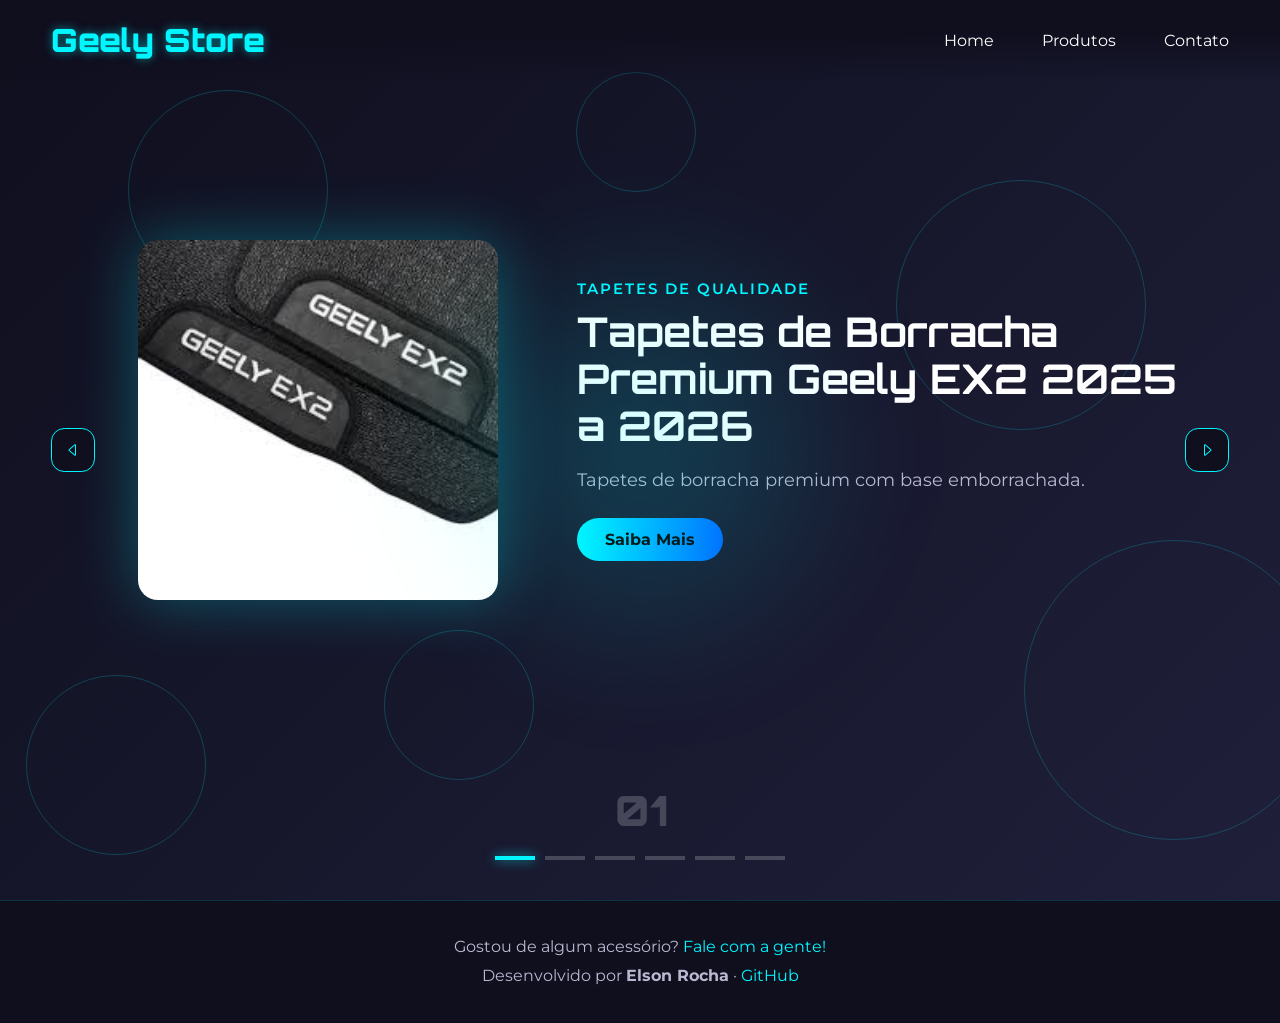
==== commit 53f0cdee: "Cria a página Home sobre a fabricante Geely - home.html no mesmo layout do carrossel, com 6 slides s" ====
--- a/index.html
+++ b/index.html
@@ -23,7 +23,7 @@
         <a class="logo" href="index.html">Geely Store</a>
         <nav aria-label="Menu principal">
             <ul>
-                <li><a href="index.html" aria-current="page">Início</a></li>
+                <li><a href="home.html">Home</a></li>
                 <li><a href="produtos.html">Produtos</a></li>
                 <li><a href="contato.html">Contato</a></li>
             </ul>
--- a/style.css
+++ b/style.css
@@ -689,3 +689,101 @@
 .contact-form select {
     width: 100%;
 }
+
+/* ---------- Página Home (sobre a Geely) ---------- */
+
+.visual {
+    width: min(100%, 360px);
+    aspect-ratio: 1;
+    border-radius: 20px;
+    border: 1px solid rgba(0, 247, 255, 0.35);
+    background:
+        radial-gradient(circle at 30% 25%, rgba(0, 247, 255, 0.25), transparent 60%),
+        linear-gradient(135deg, #12122a, #0a1a2e);
+    box-shadow: 0 0 40px rgba(0, 247, 255, 0.15), inset 0 0 40px rgba(0, 247, 255, 0.08);
+    display: flex;
+    flex-direction: column;
+    align-items: center;
+    justify-content: center;
+    gap: 8px;
+    transform: translateX(200px);
+    opacity: 0;
+    transition: transform 0.7s ease-in-out 0.3s, opacity 0.7s ease-in-out 0.3s;
+}
+
+.item.active .visual {
+    transform: translateX(0);
+    opacity: 1;
+}
+
+.visual-big {
+    font-family: "Orbitron", sans-serif;
+    font-weight: 900;
+    font-size: clamp(3rem, 8vw, 5.5rem);
+    color: var(--neon);
+    text-shadow: 0 0 25px rgba(0, 247, 255, 0.6);
+    line-height: 1;
+}
+
+.visual-small {
+    text-transform: uppercase;
+    letter-spacing: 3px;
+    font-size: 0.9rem;
+    color: var(--texto-suave);
+}
+
+.visual-marcas {
+    flex-direction: row;
+    flex-wrap: wrap;
+    align-content: center;
+    gap: 10px;
+    padding: 24px;
+}
+
+.visual-marcas span {
+    font-family: "Orbitron", sans-serif;
+    font-weight: 700;
+    font-size: 0.95rem;
+    padding: 8px 14px;
+    border: 1px solid rgba(0, 247, 255, 0.4);
+    border-radius: 30px;
+    color: var(--texto);
+    background: rgba(0, 247, 255, 0.06);
+}
+
+.product-img .car-photo {
+    width: min(100%, 520px);
+    aspect-ratio: auto;
+    object-fit: contain;
+    border-radius: 0;
+    filter: drop-shadow(0 20px 30px rgba(0, 247, 255, 0.25));
+}
+
+.fontes {
+    font-size: 0.8rem;
+    opacity: 0.7;
+}
+
+@media (max-width: 860px) {
+    .visual {
+        width: min(55vw, 30vh, 260px);
+    }
+
+    .visual-big {
+        font-size: clamp(2.4rem, 12vw, 3.6rem);
+    }
+
+    .visual-marcas {
+        gap: 6px;
+        padding: 12px;
+    }
+
+    .visual-marcas span {
+        font-size: 0.7rem;
+        padding: 5px 9px;
+    }
+
+    .product-img .car-photo {
+        width: min(85vw, 420px);
+    }
+}
